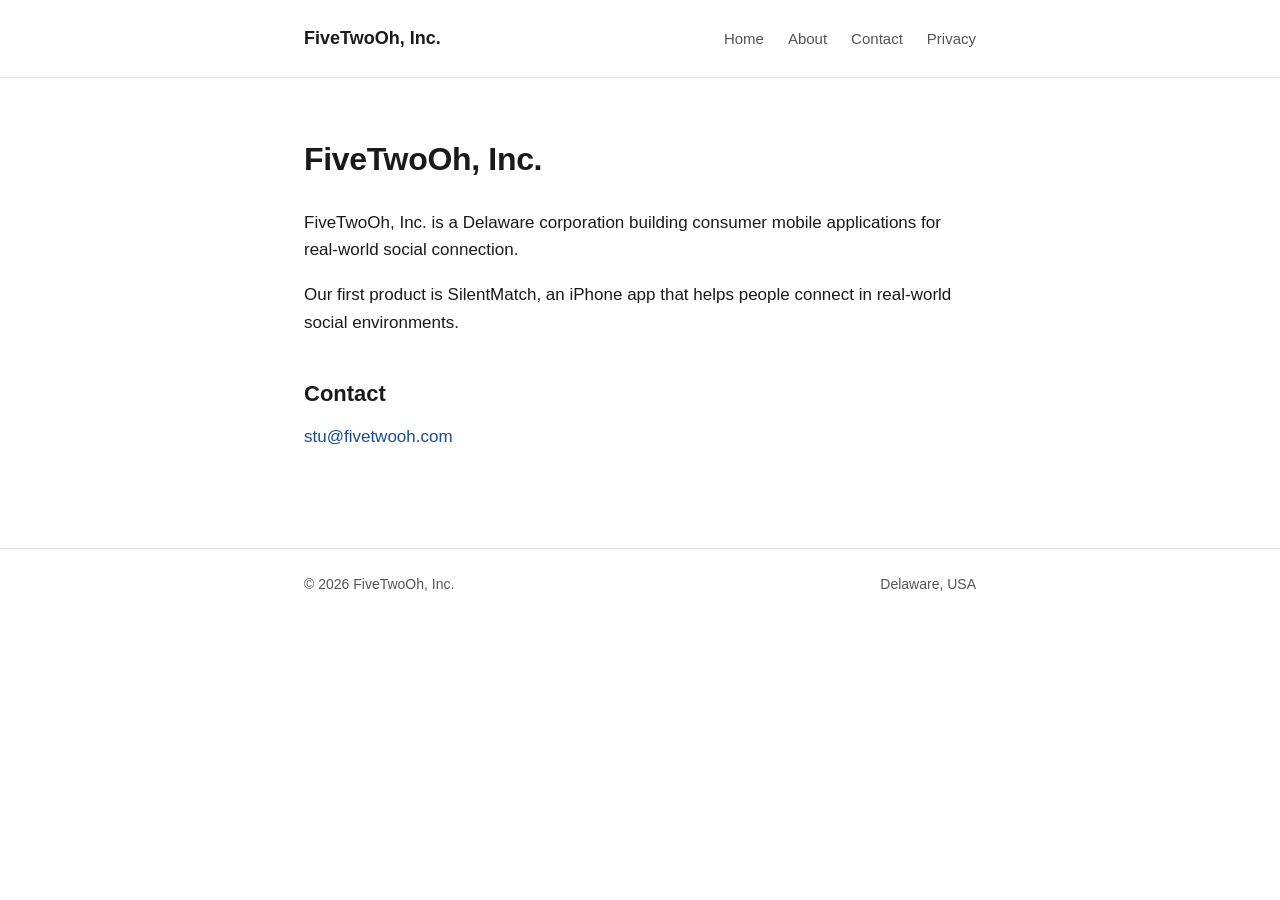
==== index.html @ 64f08d49 "Initial company website" ====
<!DOCTYPE html>
<html lang="en">
<head>
  <meta charset="UTF-8">
  <meta name="viewport" content="width=device-width, initial-scale=1">
  <title>FiveTwoOh, Inc.</title>
  <meta name="description" content="FiveTwoOh, Inc. is a Delaware corporation building consumer mobile applications for real-world social connection.">
  <link rel="stylesheet" href="/styles.css">
</head>
<body>
  <header>
    <div class="container">
      <div class="brand">FiveTwoOh, Inc.</div>
      <nav>
        <ul>
          <li><a href="/">Home</a></li>
          <li><a href="/about.html">About</a></li>
          <li><a href="/contact.html">Contact</a></li>
          <li><a href="/privacy.html">Privacy</a></li>
        </ul>
      </nav>
    </div>
  </header>

  <main>
    <div class="container">
      <h1>FiveTwoOh, Inc.</h1>
      <p>FiveTwoOh, Inc. is a Delaware corporation building consumer mobile applications for real-world social connection.</p>
      <p>Our first product is SilentMatch, an iPhone app that helps people connect in real-world social environments.</p>

      <h2>Contact</h2>
      <p><a href="mailto:stu@fivetwooh.com">stu@fivetwooh.com</a></p>
    </div>
  </main>

  <footer>
    <div class="container">
      <div>&copy; 2026 FiveTwoOh, Inc.</div>
      <div>Delaware, USA</div>
    </div>
  </footer>
</body>
</html>
---- styles.css ----
:root {
  --text: #1a1a1a;
  --muted: #555;
  --bg: #ffffff;
  --border: #e5e5e5;
  --link: #1a4d8f;
  --max-width: 720px;
}

* { box-sizing: border-box; }

html, body {
  margin: 0;
  padding: 0;
  background: var(--bg);
  color: var(--text);
  font-family: -apple-system, BlinkMacSystemFont, "Segoe UI", Roboto, "Helvetica Neue", Arial, sans-serif;
  font-size: 17px;
  line-height: 1.6;
  -webkit-font-smoothing: antialiased;
  -moz-osx-font-smoothing: grayscale;
}

a {
  color: var(--link);
  text-decoration: none;
}

a:hover {
  text-decoration: underline;
}

.container {
  max-width: var(--max-width);
  margin: 0 auto;
  padding: 0 24px;
}

header {
  border-bottom: 1px solid var(--border);
  padding: 24px 0;
}

header .container {
  display: flex;
  flex-wrap: wrap;
  align-items: center;
  justify-content: space-between;
  gap: 16px;
}

.brand {
  font-weight: 600;
  font-size: 18px;
  color: var(--text);
}

nav ul {
  list-style: none;
  margin: 0;
  padding: 0;
  display: flex;
  gap: 24px;
}

nav a {
  color: var(--muted);
  font-size: 15px;
}

nav a:hover {
  color: var(--text);
}

main {
  padding: 56px 0 80px;
}

h1 {
  font-size: 32px;
  font-weight: 600;
  margin: 0 0 24px;
  letter-spacing: -0.01em;
}

h2 {
  font-size: 22px;
  font-weight: 600;
  margin: 40px 0 12px;
}

p {
  margin: 0 0 18px;
}

p.muted {
  color: var(--muted);
}

ul.plain {
  list-style: none;
  padding: 0;
  margin: 0 0 18px;
}

ul.plain li {
  margin-bottom: 8px;
}

footer {
  border-top: 1px solid var(--border);
  padding: 24px 0;
  color: var(--muted);
  font-size: 14px;
}

footer .container {
  display: flex;
  justify-content: space-between;
  flex-wrap: wrap;
  gap: 12px;
}

@media (max-width: 480px) {
  h1 { font-size: 26px; }
  main { padding: 32px 0 56px; }
}
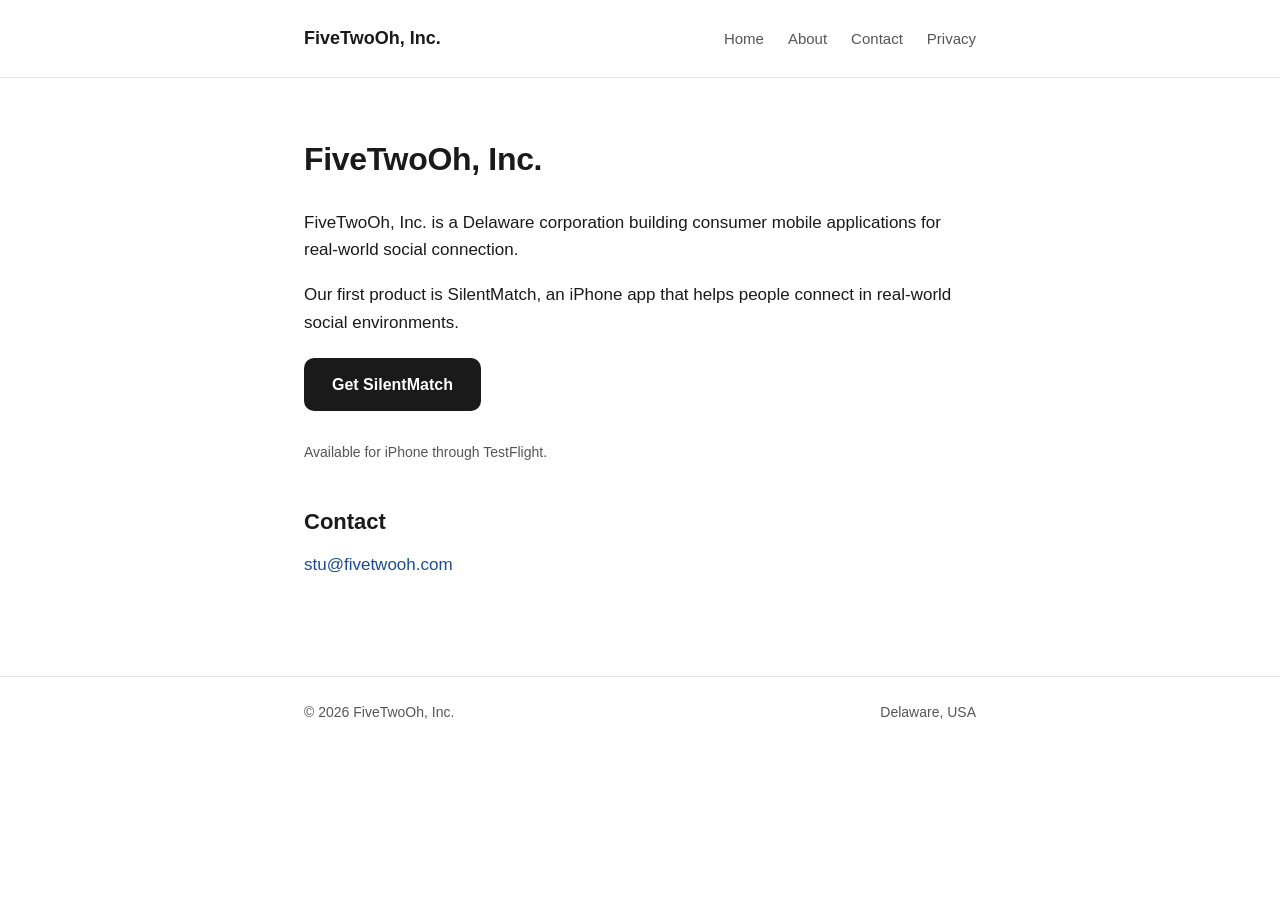
==== commit 27b34828: "Wire /download to TestFlight; add homepage Get SilentMatch CTA - /download: set TESTFLIGHT_URL to li" ====
--- a/index.html
+++ b/index.html
@@ -28,6 +28,9 @@
       <p>FiveTwoOh, Inc. is a Delaware corporation building consumer mobile applications for real-world social connection.</p>
       <p>Our first product is SilentMatch, an iPhone app that helps people connect in real-world social environments.</p>
 
+      <p><a class="btn-primary" href="/download">Get SilentMatch</a></p>
+      <p class="muted" style="font-size: 14px; margin-top: -12px;">Available for iPhone through TestFlight.</p>
+
       <h2>Contact</h2>
       <p><a href="mailto:stu@fivetwooh.com">stu@fivetwooh.com</a></p>
     </div>
--- a/styles.css
+++ b/styles.css
@@ -107,6 +107,23 @@
   margin-bottom: 8px;
 }
 
+a.btn-primary {
+  display: inline-block;
+  background: var(--text);
+  color: #fff;
+  padding: 14px 28px;
+  border-radius: 10px;
+  font-weight: 600;
+  font-size: 16px;
+  text-decoration: none;
+  margin: 4px 0 24px;
+}
+
+a.btn-primary:hover {
+  background: #000;
+  text-decoration: none;
+}
+
 footer {
   border-top: 1px solid var(--border);
   padding: 24px 0;
